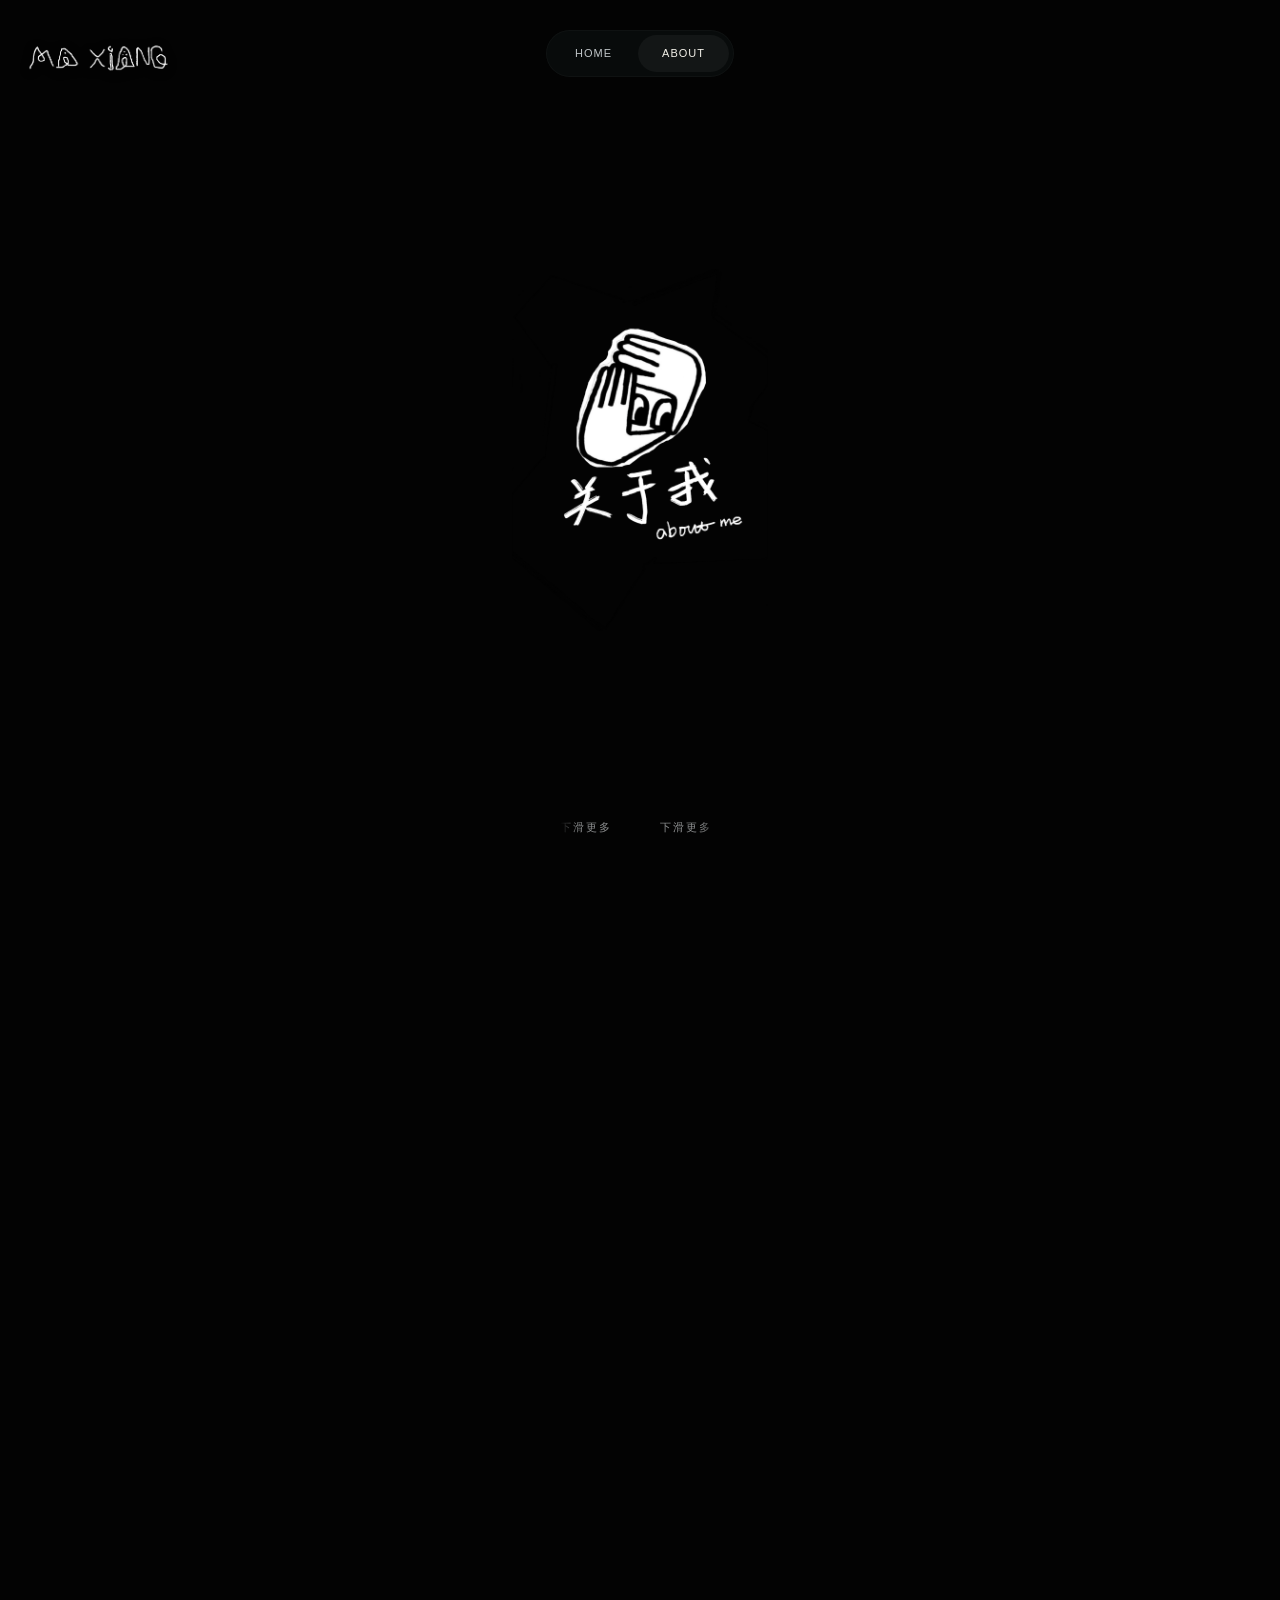
==== about.html @ 544530a7 "Publish MA XIANG portfolio" ====
<!doctype html>
<html lang="zh-CN">
<head>
  <meta charset="UTF-8">
  <meta name="viewport" content="width=device-width,initial-scale=1">
  <meta name="theme-color" content="#030303">
  <meta name="description" content="关于 MA XIANG。日常、旅行与设计。">
  <title>ABOUT — MA XIANG</title>
  <link rel="icon" href="./favicon.svg" type="image/svg+xml">
  <link rel="stylesheet" href="./style.css">
  <script src="./about.js" defer></script>
  <script src="./about-trail.js" defer></script>
  <script src="./about-introduction.js" defer></script>
</head>
<body class="about-page">
  <a class="work-brand about-brand" href="./index.html#home" aria-label="MA XIANG，返回首页">
    <svg viewBox="180 1450 4660 940" aria-hidden="true" focusable="false"><image href="./assets/ma-xiang-handwritten.png" width="4961" height="3508" class="handwriting"/></svg>
  </a>
  <header class="header">
    <nav aria-label="主导航">
      <a href="./index.html#home">HOME</a>
      <a class="active" href="./about.html" aria-current="page">ABOUT</a>
    </nav>
  </header>
  <main class="about-journey" aria-label="关于我，向下滑动查看照片拼贴">
    <div class="about-photo-wall" aria-hidden="true"><img src="./assets/about/photo-wall.jpg" width="2800" height="2769" alt="" decoding="async" fetchpriority="high"></div>
    <div class="about-black-veil" aria-hidden="true"></div>
    <div class="about-trail-layer" aria-hidden="true"></div>
    <div id="about-photo-sources" hidden aria-hidden="true">
      <img src="./assets/about/photos/photo-1.jpg" alt="" decoding="async">
      <img src="./assets/about/photos/photo-2.jpg" alt="" decoding="async">
      <img src="./assets/about/photos/photo-3.jpg" alt="" decoding="async">
      <img src="./assets/about/photos/photo-4.jpg" alt="" decoding="async">
      <img src="./assets/about/photos/photo-5.jpg" alt="" decoding="async">
      <img src="./assets/about/photos/photo-6.jpg" alt="" decoding="async">
      <img src="./assets/about/photos/photo-7.jpg" alt="" decoding="async">
    </div>
    <span class="sr-only" role="status" id="about-photo-status"></span>
    <h1 class="about-figure">
      <span class="sr-only">关于我 — About me</span>
      <svg viewBox="1980 590 1075 1520" aria-hidden="true" focusable="false"><image href="./assets/about/about-me.png" width="4961" height="3508"/></svg>
    </h1>
    <a class="scroll-prompt about-scroll-prompt" href="#memories" aria-label="下滑查看照片拼贴">
      <div class="scroll-track" aria-hidden="true">
        <span class="scroll-group"><span>下滑更多</span><span>下滑更多</span><span>下滑更多</span></span>
        <span class="scroll-group"><span>下滑更多</span><span>下滑更多</span><span>下滑更多</span></span>
      </div>
    </a>
    <span class="about-scroll-target" id="memories" aria-hidden="true"></span>
  </main>
  <div class="about-intro-backdrop" aria-hidden="true"></div>
  <section class="about-introduction" id="about-introduction" aria-label="自我介绍">
    <div class="about-intro-stage">
      <div class="about-intro-copy">
        <p>我的名字是马翔，你也可以叫我小马</p>
        <p>目前是湖南工业大学 产品设计专业大三学生，GPA 3.8/5.0。关注UI交互与AIGC辅助设计、用户体验设计，着重运用agnet大模型设计，具备设计调研、方案表达、建模渲染和视觉优化基础。</p>
        <p>英语水平：CET-4 / CET-6，满足日常交流</p>
        <p>项目与实践经历
2026.07-2026.09
在四川农商银行担任零售金融实习生（客户体验方向），展客户咨询，覆盖开户结算、手机银行、信贷及理财咨询等业务；按老年客户、个体商户、农户、中青年客群归纳需求差异，梳理高频问题台账，沉淀真实用户场景与痛点清单。
2025.03-至今
校内设计工作室  |  视觉设计师
独立设计宣传海报、活动主视觉及社交媒体传播物料
参与品牌视觉延展设计，包括文创包装、周边产品及展示物料设计
根据项目需求完成设计提案与迭代优化，推动方案落地
2025.07-2025.09
运用PS、AI及AIGC工具进行视觉创意与画面优化
根据客户反馈进行多轮修改与交付
2026.06.06-2026.06.07
抖音黑客松株洲站  |  AI智能体辅助视觉设计
参加抖音黑客松株洲站活动，参与AI智能体辅助视觉设计实践
运用AI智能体协助完成视觉方向探索、素材生成与画面优化
参与活动方案表达与视觉物料整理，提升设计迭代效率</p>
        <p>技能工具
熟悉ai大模型工作流，以及基础设计软件 figma photoshop adobe illustrator rihno</p>
      </div>
    </div>
  </section>
</body>
</html>
---- style.css ----
:root {
  color-scheme: dark;
  --paper: #f3f1e9;
  --scene-background: linear-gradient(180deg, #020303 0%, #0d0f10 22%, #222629 48%, #41474a 76%, #62676a 100%);
  font-family: "Helvetica Neue", Arial, "PingFang SC", "Microsoft YaHei", sans-serif;
  font-synthesis: none;
}
* { box-sizing: border-box; }
html { background: #08090a; scroll-behavior: smooth; }
body { margin: 0; color: var(--paper); }
body::before { content: ""; position: fixed; inset: 0; z-index: -1; pointer-events: none; background: var(--scene-background); }
button, a { -webkit-tap-highlight-color: transparent; }
button { font: inherit; color: inherit; cursor: pointer; border: 0; }
a { color: inherit; text-decoration: none; }
button:focus-visible, a:focus-visible { outline: 2px solid #d6ed8d; outline-offset: 5px; }
.hero {
  height: 100svh;
  min-height: 360px;
  position: sticky;
  top: 0;
  z-index: 0;
  overflow: hidden;
  background: transparent;
}
body::after {
  content: "";
  position: fixed;
  z-index: -1;
  inset: 0;
  pointer-events: none;
  opacity: .025;
  background-image: url("data:image/svg+xml,%3Csvg viewBox='0 0 180 180' xmlns='http://www.w3.org/2000/svg'%3E%3Cfilter id='n'%3E%3CfeTurbulence type='fractalNoise' baseFrequency='.85' numOctaves='3' stitchTiles='stitch'/%3E%3C/filter%3E%3Cpath filter='url(%23n)' opacity='.7' d='M0 0h180v180H0z'/%3E%3C/svg%3E");
}
.header { position: fixed; top: 30px; left: 0; right: 0; display: flex; justify-content: center; z-index: 10; }
.header nav { display: flex; gap: 2px; padding: 4px; background: #0b0e0fc9; backdrop-filter: blur(12px); -webkit-backdrop-filter: blur(12px); border: 1px solid #ffffff07; border-radius: 50px; }
.header nav a, .header nav button {
  display: block;
  border-radius: 30px;
  padding: 12px 24px;
  background: none;
  font-size: 11px;
  line-height: 1.2;
  font-weight: 500;
  letter-spacing: 1px;
  color: #bfc4c7;
}
.header nav .active { background: #ffffff0b; color: var(--paper); }
.header nav button:hover, .header nav a:hover { background: #ffffff12; color: white; }
.introduction { position: absolute; width: 100%; top: 48%; transform: translateY(-50%); }
.drawing-stage { position: relative; width: min(88%, 1320px); margin: auto; isolation: isolate; touch-action: none; cursor: none; }
.name { margin: 0; padding: 24px 0; font-size: 0; user-select: none; }
.signature { display: block; width: 100%; height: auto; overflow: hidden; animation: signature-in 1s cubic-bezier(.2,.7,.2,1) both; }
/* Preserve the original transparent PNG and brushwork; recolor for the dark background. */
.handwriting { filter: brightness(0) invert(1); }
.drawing-stage canvas { position: absolute; inset: 0; width: 100%; height: 100%; z-index: 2; touch-action: none; }
.pencil { display: none; position: absolute; z-index: 4; width: 24px; height: 24px; color: #fff; pointer-events: none; transform: translate(0,-24px); }
.pencil svg { width: 100%; height: 100%; }
.playful-intro {
  position: absolute;
  top: calc(100% + 10px);
  left: 50%;
  transform: translateX(-50%);
  width: max-content;
  font-family: Consolas, Menlo, "Liberation Mono", monospace;
  font-size: clamp(16px, 2.15vw, 30px);
  line-height: 1.35;
  z-index: 3;
}
.role-collage { display: flex; margin: 0; color: #fff; letter-spacing: -1px; white-space: nowrap; }
.role-piece { display: block; padding: .06em .28em .13em; animation: collage-in .75s cubic-bezier(.16,1,.3,1) both; }
.fun-word { position: relative; background: #ff4c2f; animation-delay: .35s; }
.fun-word::after { content: ""; position: absolute; left: 0; right: 0; top: calc(100% - 1px); height: 5px; background: #ff4c2f; clip-path: polygon(0 0,100% 0,100% 100%,97% 0,94% 100%,91% 0,88% 100%,85% 0,82% 100%,79% 0,76% 100%,73% 0,70% 100%,67% 0,64% 100%,61% 0,58% 100%,55% 0,52% 100%,49% 0,46% 100%,43% 0,40% 100%,37% 0,34% 100%,31% 0,28% 100%,25% 0,22% 100%,19% 0,16% 100%,13% 0,10% 100%,7% 0,4% 100%,0 0); }
.designer-word { background: #6c6c6b; animation-delay: .43s; }
.at-word { background: #212425; animation-delay: .51s; }
.large-word { background: #6c6c6b; animation-delay: .59s; }
.word-bubble { display: flex; align-items: center; gap: .25em; position: absolute; left: 4px; bottom: 100%; padding: .25em .48em .22em .6em; border-radius: 24px 24px 24px 0; background: #ffd42d; color: #17160b; font: inherit; font-size: .74em; letter-spacing: -.06em; white-space: nowrap; box-shadow: 0 4px 6px #0002; transform-origin: 15% 100%; animation: bubble-in .65s .85s cubic-bezier(.2,1.6,.4,1) both, bubble-colors 1s steps(1, end) infinite; }
.word-bubble svg { width: .9em; height: .9em; flex-shrink: 0; transition: transform .25s; }
.word-bubble:active, .word-bubble.is-clicked { background: #b79aff !important; }
.word-bubble:hover svg { transform: rotate(90deg); }
.scroll-prompt { position: absolute; bottom: max(7%, 25px); left: 50%; transform: translateX(-50%); width: 160px; overflow: hidden; color: #d4d7d8; opacity: .65; mask-image: linear-gradient(90deg,transparent,#000 12%,#000 88%,transparent); -webkit-mask-image: linear-gradient(90deg,transparent,#000 12%,#000 88%,transparent); }
.scroll-track { display: flex; width: max-content; animation: scroll-words 12s linear infinite; }
.scroll-group { display: flex; flex-shrink: 0; }
.scroll-group > span { display: block; width: 100px; flex-shrink: 0; font-size: 11px; line-height: 20px; letter-spacing: 2px; }
.scroll-prompt:hover .scroll-track { animation-play-state: paused; }
.layout-section { position: relative; isolation: isolate; z-index: 2; padding: 60px 0 120px; scroll-margin-top: 0; }
.layout-title { position: sticky; top: calc(50svh - min(8.8vw, 110px)); width: min(88%, 1100px); height: min(17.6vw, 220px); margin: 0 auto calc(-1 * min(17.6vw, 220px)); z-index: 4; pointer-events: none; opacity: 0; }
.liquid-type { position: absolute; inset: 0; background: linear-gradient(165deg, #ffffff80 0%, #e0e9ed20 37%, #b8cadb60 65%, #ffffff75 100%); -webkit-backdrop-filter: blur(7px) saturate(1.65) contrast(1.08); backdrop-filter: blur(7px) saturate(1.65) contrast(1.08); -webkit-mask: url('./assets/layout-text-mask.svg') center / 100% 100% no-repeat; mask: url('./assets/layout-text-mask.svg') center / 100% 100% no-repeat; }
.liquid-outline { position: absolute; inset: 0; width: 100%; height: 100%; fill: none; stroke: #ffffff70; stroke-width: .65; }
.layout-black { position: absolute; inset: 0; width: 100%; height: 100%; fill: #000; stroke: #000; stroke-width: .65; }
.scene-veil { display: none; position: fixed; inset: 0; z-index: 9; pointer-events: none; background: #1118200a; backdrop-filter: blur(0px); -webkit-backdrop-filter: blur(0px); opacity: 0; }
.filter-definitions { position: absolute; pointer-events: none; }
@supports (backdrop-filter: url('#layout-refraction')) {
  .liquid-type { backdrop-filter: url('#layout-refraction') blur(3px) saturate(1.65) contrast(1.08); }
}
.layout-gallery { display: grid; grid-template-columns: repeat(12, minmax(0, 1fr)); gap: 44px 20px; width: min(90%, 1200px); margin: auto; padding: 0 0 30px; position: relative; }
.layout-figure { margin: 0; min-width: 0; position: relative; }
.artwork-depth { transform: translate3d(0, var(--depth-y, 0px), 0); }
.artwork-reveal { opacity: 1; }
.artwork-reveal.is-reveal-pending { opacity: 0; transform: translate3d(0, 16px, 0); }
.figure-1 { grid-column: 2 / span 4; grid-row: 1; margin-top: 5vh; }
.figure-2 { grid-column: 7 / span 6; grid-row: 1; margin-top: 18vh; }
.figure-3 { grid-column: 1 / span 5; grid-row: 2; }
.figure-4 { grid-column: 8 / span 4; grid-row: 2; margin-top: 10vh; }
.figure-5 { grid-column: 4 / span 5; grid-row: 3; margin-top: 0; }
.artwork-open { display: block; width: 100%; padding: 0; margin: 0; background: transparent; cursor: zoom-in; }
.artwork-open img { display: block; width: 100%; height: auto; border-radius: 2px; }
.clock-poster { position: relative; isolation: isolate; }
.clock-poster > img { position: relative; z-index: 1; }
/* Turn the source's dark ink into white alpha; the pale dial becomes transparent. */
.layout-clock { position: absolute; left: 100%; top: -2%; width: 48%; aspect-ratio: 1; transform: translate(-10%, -50%); z-index: 0; border-radius: 50%; background: url('./assets/layout/playful-clock.jpg') 50% 36% / 125.1% 111.4% no-repeat; filter: url('#clock-white-lines'); pointer-events: none; }
@media (max-width: 700px) { .layout-clock { width: 36%; transform: translate(-30%, -50%); } }
.layout-figure figcaption { padding: 20px 0 0; color: #d5dadd; font-family: Consolas, Menlo, monospace; font-size: 11px; line-height: 1.5; letter-spacing: .8px; }
.figure-2 figcaption, .figure-4 figcaption { text-align: right; }
.product-section { position: relative; isolation: isolate; z-index: 2; padding-bottom: 20svh; }
.product-scene { position: sticky; top: 0; height: 100svh; min-height: 480px; display: flex; align-items: center; overflow: hidden; opacity: 0; }
.product-title { position: fixed; top: 50%; left: 50%; transform: translate(-50%, -50%); width: min(88%, 1100px); height: min(17.6vw, 220px); z-index: 4; pointer-events: none; opacity: 0; }
.product-title .liquid-type { -webkit-mask-image: url('./assets/product-text-mask.svg'); mask-image: url('./assets/product-text-mask.svg'); }
.product-viewport { width: 100%; overflow: clip; touch-action: pan-y pinch-zoom; }
.product-viewport::-webkit-scrollbar { display: none; }
.product-viewport:focus-visible { outline: 1px solid #ffffff80; outline-offset: -3px; }
.product-track { display: flex; align-items: flex-start; width: max-content; gap: 22px; padding: 14px max(5vw, 24px) 28px; will-change: transform; }
.product-figure { flex: none; width: max-content; margin: 0; }
.product-figure .artwork-open { cursor: pointer; }
.product-figure img { display: block; width: auto; height: clamp(260px, 39svh, 410px); max-width: none; border-radius: 10px; user-select: none; -webkit-user-drag: none; }
.product-figure figcaption { margin-top: 18px; color: #d5dadd; font: 11px/1.5 Consolas, Menlo, monospace; letter-spacing: .8px; }
.artwork-dialog { position: fixed; inset: 0; margin: auto; width: 100vw; height: 100svh; max-width: none; max-height: none; padding: 40px 70px; border: 0; border-radius: 0; background: #0d0f10ed; overflow: hidden; }
.artwork-dialog::backdrop { background: #000b; backdrop-filter: blur(20px); }
.artwork-view { display: flex; height: 100%; flex-direction: column; align-items: center; justify-content: center; gap: 14px; }
.artwork-view img { display: block; max-width: 100%; max-height: calc(100% - 40px); width: auto; height: auto; object-fit: contain; }
.artwork-view p { margin: 0; font: 11px/1.5 Consolas, Menlo, monospace; letter-spacing: 1px; color: #e0e4e7; }
.artwork-close { z-index: 1; top: 18px; right: 24px; padding: 6px 10px; }
.artwork-previous, .artwork-next { position: absolute; top: 50%; transform: translateY(-50%); width: 42px; height: 52px; padding: 9px; background: #ffffff0a; border-radius: 50px; }
.artwork-previous { left: 14px; }.artwork-next { right: 14px; }
.artwork-previous svg, .artwork-next svg { display: block; width: 100%; height: 100%; }
.artwork-previous:hover, .artwork-next:hover { background: #ffffff20; }
.apps-section { position: relative; isolation: isolate; z-index: 2; padding: 9svh 0 24px; }
.apps-title { position: fixed; top: 50%; left: 50%; transform: translate(-50%, -50%); width: min(92%, 1100px); height: min(18.4vw, 220px); z-index: 4; opacity: 0; pointer-events: none; }
.apps-title .liquid-type { -webkit-mask-image: url('./assets/apps-text-mask.svg'); mask-image: url('./assets/apps-text-mask.svg'); }
.apps-gallery { position: relative; width: min(90%, 1200px); margin: auto; display: grid; grid-template-columns: repeat(24, minmax(0, 1fr)); gap: 7svh 12px; align-items: start; }
.apps-figure { margin: 0; min-width: 0; }
.apps-figure img { border-radius: 0; }
.apps-figure figcaption { padding-top: 18px; font: 11px/1.5 Consolas, Menlo, monospace; letter-spacing: .8px; color: #d5dadd; }
.apps-depth { transform: translate3d(0, var(--apps-depth, 0px), 0); }
.apps-reveal { opacity: 0; transform: translate3d(0, 16px, 0); }
.apps-accent { position: absolute; z-index: 2; transform: translate(-50%, -50%); padding: 0; border: 0; background: transparent; touch-action: manipulation; }
.apps-accent:focus-visible { outline: 1px solid #e8deff; outline-offset: 9px; border-radius: 4px; }
.apps-likes { position: absolute; z-index: 2; display: flex; align-items: center; gap: .75em; transform: translateY(-50%); color: #9bbdd0; font: 600 clamp(24px, 2.3vw, 36px)/1 Arial, sans-serif; letter-spacing: -.05em; white-space: nowrap; pointer-events: none; }
.apps-likes svg { display: block; width: 1.8em; height: 2em; flex: none; }
.apps-loading { color: #b39aff; font: 500 clamp(28px, 2.3vw, 40px)/1 Arial, sans-serif; letter-spacing: -1.5px; white-space: nowrap; }
.apps-loading-base { display: block; opacity: .2; }
.apps-loading-fill { position: absolute; inset: 0; clip-path: inset(0 100% 0 0); }
.app-5 .apps-reveal { position: relative; }
.apps-picker { position: absolute; top: -30px; left: -46px; width: 140px; aspect-ratio: 1; border-radius: 50%; isolation: isolate; z-index: 3; background: conic-gradient(#ff3333, #ffff33, #33ff33, #33ffff, #3333ff, #ff33ff, #ff3333); box-shadow: 0 4px 24px #0004; touch-action: pan-y pinch-zoom; }
.apps-picker::before { content: ''; position: absolute; inset: 1.5px; z-index: 1; border-radius: inherit; background: #11181a; pointer-events: none; }
.apps-picker::after { content: ''; position: absolute; inset: 0; z-index: 0; border-radius: inherit; background: var(--picker-color, transparent); opacity: 0; transform: scale(.98); transition: opacity 200ms, transform 350ms cubic-bezier(.2,.8,.2,1.2); pointer-events: none; }
.apps-picker.is-selected::after { opacity: 1; transform: scale(1.04); box-shadow: 0 0 20px color-mix(in srgb, var(--picker-color) 25%, transparent); }
.apps-color-dot { position: absolute; z-index: 2; left: 50%; top: 50%; translate: -50% -50%; width: 22.857%; aspect-ratio: 1; padding: 0; border-radius: 50%; background: var(--dot-color); transition: scale 130ms cubic-bezier(.2,.8,.2,1.2); }
.apps-color-dot:hover { scale: 1.5; z-index: 4; box-shadow: 0 0 0 1px #ffffff80, 0 0 16px var(--dot-color); }
.apps-color-dot:active { scale: 1.2; }
.apps-color-dot[aria-pressed="true"] { outline: 2px solid #ffffffb0; outline-offset: 1px; }
.apps-color-dot:focus-visible { outline: 2px solid #fff; outline-offset: 3px; z-index: 5; }
@media (max-width: 700px) {
  .apps-likes { font-size: clamp(14px, 4.2vw, 18px); }
  .apps-loading { font-size: clamp(13px, 3.9vw, 20px); letter-spacing: -.6px; }
}
@media (max-width: 900px) {
  .apps-picker { --picker-size: clamp(64px, 10vw, 84px); width: var(--picker-size); left: calc(var(--picker-size) * -.5); top: calc(var(--picker-size) * -.5); }
}
@media (prefers-reduced-motion: reduce) { .apps-loading-fill { clip-path: inset(0); } }
.app-1 { grid-column: 2 / span 6; grid-row: 1; margin-top: 22svh; }
.app-2 { grid-column: 10 / span 5; grid-row: 1; }
.app-3 { grid-column: 18 / span 6; grid-row: 1; margin-top: 9svh; }
.app-4 { grid-column: 1 / span 5; grid-row: 2; }
.app-5 { grid-column: 9 / span 7; grid-row: 2; margin-top: 7svh; }
.app-6 { grid-column: 19 / span 5; grid-row: 2; margin-top: -12svh; }
@media (max-width: 700px) {
  .apps-section { padding-top: 8svh; padding-bottom: 20px; }
  .apps-title { width: 100%; height: 20vw; }
  .apps-gallery { width: 92%; grid-template-columns: repeat(12, minmax(0, 1fr)); gap: 36px 10px; }
  .app-1 { grid-column: 1 / span 6; grid-row: 1; margin-top: 13svh; }
  .app-2 { grid-column: 8 / span 5; grid-row: 1; margin-top: 0; }
  .app-3 { grid-column: 2 / span 7; grid-row: 2; margin-top: 0; }
  .app-4 { grid-column: 1 / span 5; grid-row: 3; margin-top: 0; }
  .app-5 { grid-column: 7 / span 6; grid-row: 3; margin-top: 12svh; }
  .app-6 { grid-column: 5 / span 7; grid-row: 4; margin-top: 0; }
  .apps-figure figcaption { font-size: 10px; padding-top: 12px; }
}
@media (prefers-reduced-motion: reduce) { .apps-depth { transform: none; } .apps-reveal { opacity: 1; transform: none; } }
@keyframes collage-in { from { opacity: 0; transform: translateY(12px) rotate(-3deg); } to { opacity: 1; transform: none; } }
@keyframes bubble-in { from { opacity: 0; transform: translate(-10px, 6px) scale(.75) rotate(-5deg); } to { opacity: 1; transform: none; } }
@keyframes bubble-colors { 0%, 100% { background-color: #ffd42d; } 50% { background-color: #ffb928; } }
@keyframes scroll-words { to { transform: translateX(-50%); } }
dialog { color: var(--paper); background: #202426; border: 1px solid #ffffff25; max-width: 540px; width: calc(100% - 40px); padding: 50px; border-radius: 5px; box-shadow: 0 20px 100px #0007; }
dialog::backdrop { background: #0008; backdrop-filter: blur(14px); }
.close-dialog { position: absolute; right: 20px; top: 14px; background: none; font-size: 28px; color: #bec2c3; }
dialog h2 { font-size: 22px; font-weight: 400; letter-spacing: 1px; margin: 0 0 25px; }
dialog p { font-size: 14px; color: #c1c6c8; line-height: 2; }
.sr-only { position: absolute; width: 1px; height: 1px; overflow: hidden; clip-path: inset(50%); white-space: nowrap; }
@keyframes signature-in { from { opacity: 0; transform: translateY(12px); } to { opacity: 1; transform: translateY(0); } }
@media (max-width: 700px) {
  .header { top: 24px; }
  .header nav a, .header nav button { padding: 12px 19px; font-size: 10px; }
  .drawing-stage { width: 94%; }
  .name { padding: 35px 0; }
  .playful-intro { top: calc(100% + 15px); font-size: clamp(14px, 5vw, 22px); }
  .role-collage { letter-spacing: -.6px; }
  .word-bubble { font-size: .85em; }
  .scroll-prompt { bottom: max(7%, 25px); }
  .layout-section { padding: 45px 0 60px; }
  .layout-gallery { width: 90%; gap: 32px 12px; grid-template-columns: repeat(6, minmax(0, 1fr)); }
  .figure-1 { grid-column: 1 / span 4; grid-row: 1; margin-top: 2vh; }
  .figure-2 { grid-column: 2 / span 5; grid-row: 2; margin-top: 0; }
  .figure-3 { grid-column: 1 / span 4; grid-row: 3; }
  .figure-4 { grid-column: 3 / span 4; grid-row: 4; margin-top: 0; }
  .figure-5 { grid-column: 1 / span 5; grid-row: 5; margin-top: 0; }
  .layout-title { width: 96%; height: 19.2vw; top: calc(50svh - 9.6vw); margin-bottom: -19.2vw; }
  .layout-figure figcaption { font-size: 10px; padding-top: 12px; }
  .product-title { width: 96%; height: 19.2vw; }
  .product-track { gap: 14px; padding-inline: 24px; }
  .product-figure img { height: clamp(260px, 43svh, 390px); border-radius: 7px; }
  .product-figure figcaption { font-size: 10px; }
  .artwork-dialog { padding: 64px 36px; }
  .artwork-previous, .artwork-next { width: 30px; padding: 5px; }
  .artwork-previous { left: 2px; }.artwork-next { right: 2px; }
  dialog { padding: 42px 28px; }
}
@media (max-height: 500px) and (min-width: 701px) {
  .drawing-stage { width: min(65%, 800px); }
  .introduction { top: 43%; }
  .playful-intro { top: 100%; font-size: 18px; }
  .scroll-prompt { bottom: 18px; }
}
@media (prefers-reduced-motion: reduce) { html { scroll-behavior: auto; } .artwork-depth { transform: none; } .artwork-reveal.is-reveal-pending { opacity: 1; transform: none; filter: none; } *, *::before, *::after { animation: none !important; transition: none !important; } }
.work-directory { position: fixed; left: max(18px, env(safe-area-inset-left)); bottom: max(18px, env(safe-area-inset-bottom)); z-index: 8; display: grid; gap: 3px; padding: 10px; background: transparent; opacity: 0; transform: translateX(-28px); pointer-events: none; }
.work-directory a { display: grid; grid-template-columns: 8.75em 6.9em; align-items: center; height: 30px; column-gap: 8px; padding: 4px 0; color: #b9bec1; font: 400 11px/1.5 Arial, sans-serif; text-decoration: none; text-align: left; white-space: nowrap; transition: color 300ms, font-size 350ms cubic-bezier(.4,0,.2,1); }
/* Bound randomized glyphs to their own column so hover never pushes into FIG. */
.work-directory a { pointer-events: auto; }
.work-directory a > span { display: block; min-width: 0; overflow: hidden; filter: drop-shadow(0 1px 1px #000c) drop-shadow(0 2px 5px #0008); }
/* The title's translucent silver-blue fill and fine glass edge, scaled for small type. */
@supports (background-clip: text) or (-webkit-background-clip: text) {
  .work-directory a > span {
    background: linear-gradient(165deg, #ffffff80 0%, #e0e9ed20 37%, #b8cadb60 65%, #ffffff75 100%);
    background-clip: text;
    -webkit-background-clip: text;
    color: transparent;
    -webkit-text-fill-color: transparent;
    -webkit-text-stroke: .3px #ffffff70;
  }
  .work-directory a[aria-current] > span { -webkit-text-stroke-color: #ffffffa0; }
}
.work-directory a[aria-current] { color: #fff; font-size: 14px; }
.work-directory a:focus-visible { outline: 1px solid #b9bec1; outline-offset: 4px; }
.work-brand { position: fixed; top: 40px; left: max(28px, env(safe-area-inset-left)); z-index: 11; width: clamp(120px, 11vw, 160px); padding: 4px 0; opacity: 0; filter: drop-shadow(0 2px 5px #0008); }
.work-brand svg { display: block; width: 100%; height: auto; }
.ending-section { position: relative; z-index: 3; height: 100svh; isolation: isolate; overflow: hidden; }
.ending-backdrop { position: fixed; inset: 0; z-index: 1; background: radial-gradient(ellipse at 50% 55%, #420706 0%, #210202 55%, #0d0101 100%); opacity: 0; pointer-events: none; }
.ending-scene { position: absolute; inset: 0; opacity: 0; }
.ending-ring-layer { position: absolute; inset: 0; overflow: hidden; pointer-events: none; opacity: 0; }
.ending-rings { position: absolute; width: max(110vw, 120svh); aspect-ratio: 1; top: var(--ring-center-y, 51%); left: 50%; transform: translate(-50%, -50%); pointer-events: none; }
.ending-ring { position: absolute; top: 50%; left: 50%; aspect-ratio: 1; border-radius: 50%; background: radial-gradient(circle, #8c0e0a 0%, #85110f 41%, #731414 58%, #350606 80%, #100101 100%); box-shadow: inset 0 12px 40px #0008, 0 18px 55px #000b; opacity: 0; }
.ending-ring-1 { width: 100%; background: radial-gradient(circle closest-side, #8c0e0a 0%, #731010 45%, #420606 66%, #210202 82%, #0d0101 100%); box-shadow: none; }
.ending-ring-2 { width: 72.73%; }
.ending-ring-3 { width: 54.55%; }
.ending-ring-5 { width: 26.36%; background: #000; }
.ending-lettering { position: absolute; top: 51%; left: 50%; width: min(40vw, 560px, 70svh); height: auto; overflow: visible; opacity: 0; pointer-events: none; }
.about-page { --about-ink: #030303; background: var(--about-ink); }
.about-page::before, .about-page::after { display: none; }
.about-journey { min-height: calc(100svh + 72px); }
.about-photo-wall { position: fixed; inset: 0; z-index: 0; overflow: hidden; background: #fff; }
.about-photo-wall img { display: block; width: 100%; height: auto; min-height: 100svh; object-fit: cover; object-position: center top; }
.about-black-veil { position: fixed; inset: 0; z-index: 1; background: var(--about-ink); opacity: 1; pointer-events: none; }
.about-figure { position: fixed; top: 50%; left: 50%; z-index: 12; width: clamp(180px, 20vw, 280px); max-width: 54vw; margin: 0; transform: translate(-50%, -50%); pointer-events: none; }
.about-trail-layer { position: fixed; inset: 0; z-index: 4; overflow: hidden; pointer-events: none; }
.about-trail-photo { position: absolute; margin: 0; transform: translate(-50%, -50%); pointer-events: none; }
.about-trail-photo img { display: block; width: 100%; height: 100%; object-fit: contain; border-radius: 2px; box-shadow: 0 12px 34px #0005; }
.about-page { overscroll-behavior: none; }
.about-figure svg { display: block; width: 100%; height: auto; max-height: 58svh; }
.about-scroll-prompt { position: fixed; z-index: 3; }
.about-scroll-target { position: absolute; top: 120px; width: 1px; height: 1px; }
.about-brand { opacity: 1; }
.about-intro-backdrop { position: fixed; inset: 0; z-index: 5; background: var(--scene-background); pointer-events: none; opacity: 0; }
.about-introduction { position: relative; z-index: 6; min-height: 100svh; color: #f3f1e9; font-family: "PingFang SC", "PingFang TC", "Microsoft YaHei", sans-serif; }
.about-intro-stage { position: relative; min-height: 100svh; padding: 140px 7vw 40svh; }
.about-intro-copy { width: min(100%, 920px); margin: 0 auto; font-size: clamp(17px, 2vw, 30px); font-weight: 400; line-height: 1.85; letter-spacing: .015em; }
.about-intro-copy p { margin: 0 0 1em; white-space: pre-wrap; overflow-wrap: anywhere; }
.about-intro-copy p:last-child { margin-bottom: 0; }
.about-reveal-word { display: inline-block; vertical-align: baseline; }
.about-word-ink { display: inline-block; opacity: 0; transform: translateY(-1.3em) rotate(-2deg); }
.about-reveal-word.is-revealed .about-word-ink { animation: about-word-drop 760ms cubic-bezier(.22,.65,.3,1) var(--drop-delay, 0ms) both; }
@keyframes about-word-drop {
  0% { opacity: 0; transform: translateY(-1.3em) rotate(-2deg); }
  68% { opacity: 1; transform: translateY(.09em) rotate(.5deg); }
  100% { opacity: 1; transform: translateY(0) rotate(0); }
}
@media (max-width: 700px) {
  .about-intro-stage { padding: 132px 7vw 40svh; }
  .about-intro-copy { font-size: clamp(16px, 4.25vw, 19px); line-height: 1.85; }
}
@media (prefers-reduced-motion: reduce) {
  .about-word-ink, .about-reveal-word.is-revealed .about-word-ink { animation: none; opacity: 1; transform: none; }
}
@media (max-width: 700px) { .ending-lettering { width: min(72vw, 55svh); } }
@media (max-width: 700px) {
  .work-brand { top: 82px; left: max(16px, env(safe-area-inset-left)); width: 104px; }
  .work-directory { left: max(8px, env(safe-area-inset-left)); bottom: max(8px, env(safe-area-inset-bottom)); padding: 8px; gap: 2px; }
  .work-directory a { font-size: 10px; height: 28px; column-gap: 6px; }
  .work-directory a[aria-current] { font-size: 12px; }
}
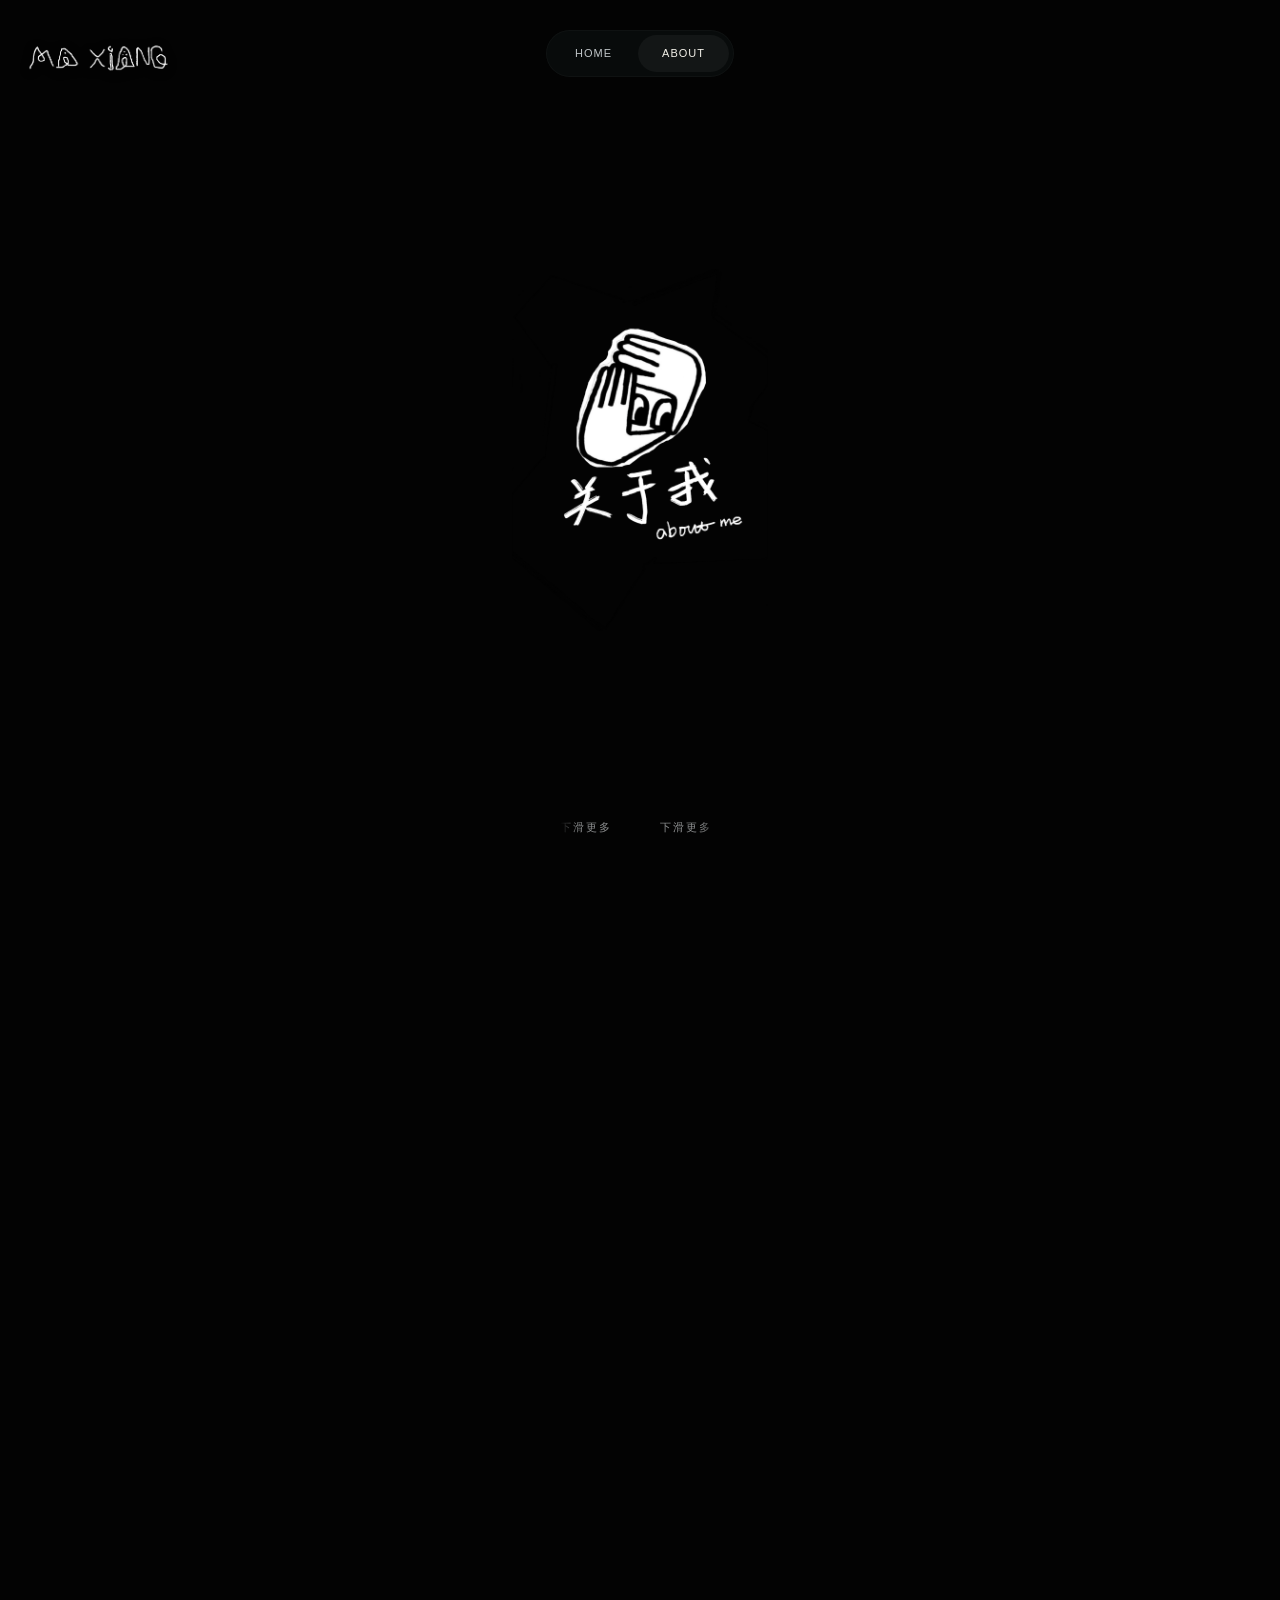
==== commit 24f6c6fd: "Reduce About experience and skills text by two pixels" ====
--- a/about.html
+++ b/about.html
@@ -14,7 +14,7 @@
 </head>
 <body class="about-page">
   <a class="work-brand about-brand" href="./index.html#home" aria-label="MA XIANG，返回首页">
-    <svg viewBox="180 1450 4660 940" aria-hidden="true" focusable="false"><image href="./assets/ma-xiang-handwritten.png" width="4961" height="3508" class="handwriting"/></svg>
+    <svg viewBox="180 1450 4660 940" aria-hidden="true" focusable="false"><defs><mask id="signature-alpha-1" maskUnits="userSpaceOnUse" x="180" y="1450" width="4660" height="940" style="mask-type:alpha"><image href="./assets/ma-xiang-handwritten.png" width="4961" height="3508"/></mask></defs><rect x="180" y="1450" width="4660" height="940" fill="#ffffff" mask="url(#signature-alpha-1)"/></svg>
   </a>
   <header class="header">
     <nav aria-label="主导航">
@@ -55,7 +55,7 @@
         <p>我的名字是马翔，你也可以叫我小马</p>
         <p>目前是湖南工业大学 产品设计专业大三学生，GPA 3.8/5.0。关注UI交互与AIGC辅助设计、用户体验设计，着重运用agnet大模型设计，具备设计调研、方案表达、建模渲染和视觉优化基础。</p>
         <p>英语水平：CET-4 / CET-6，满足日常交流</p>
-        <p>项目与实践经历
+        <p class="about-intro-detail">项目与实践经历
 2026.07-2026.09
 在四川农商银行担任零售金融实习生（客户体验方向），展客户咨询，覆盖开户结算、手机银行、信贷及理财咨询等业务；按老年客户、个体商户、农户、中青年客群归纳需求差异，梳理高频问题台账，沉淀真实用户场景与痛点清单。
 2025.03-至今
@@ -71,7 +71,7 @@
 参加抖音黑客松株洲站活动，参与AI智能体辅助视觉设计实践
 运用AI智能体协助完成视觉方向探索、素材生成与画面优化
 参与活动方案表达与视觉物料整理，提升设计迭代效率</p>
-        <p>技能工具
+        <p class="about-intro-detail">技能工具
 熟悉ai大模型工作流，以及基础设计软件 figma photoshop adobe illustrator rihno</p>
       </div>
     </div>
--- a/style.css
+++ b/style.css
@@ -50,8 +50,7 @@
 .drawing-stage { position: relative; width: min(88%, 1320px); margin: auto; isolation: isolate; touch-action: none; cursor: none; }
 .name { margin: 0; padding: 24px 0; font-size: 0; user-select: none; }
 .signature { display: block; width: 100%; height: auto; overflow: hidden; animation: signature-in 1s cubic-bezier(.2,.7,.2,1) both; }
-/* Preserve the original transparent PNG and brushwork; recolor for the dark background. */
-.handwriting { filter: brightness(0) invert(1); }
+/* Paint white through the original PNG alpha in SVG, without CSS color filters. */
 .drawing-stage canvas { position: absolute; inset: 0; width: 100%; height: 100%; z-index: 2; touch-action: none; }
 .pencil { display: none; position: absolute; z-index: 4; width: 24px; height: 24px; color: #fff; pointer-events: none; transform: translate(0,-24px); }
 .pencil svg { width: 100%; height: 100%; }
@@ -284,6 +283,7 @@
 .about-intro-copy { width: min(100%, 920px); margin: 0 auto; font-size: clamp(17px, 2vw, 30px); font-weight: 400; line-height: 1.85; letter-spacing: .015em; }
 .about-intro-copy p { margin: 0 0 1em; white-space: pre-wrap; overflow-wrap: anywhere; }
 .about-intro-copy p:last-child { margin-bottom: 0; }
+.about-intro-copy .about-intro-detail { font-size: calc(1em - 2px); }
 .about-reveal-word { display: inline-block; vertical-align: baseline; }
 .about-word-ink { display: inline-block; opacity: 0; transform: translateY(-1.3em) rotate(-2deg); }
 .about-reveal-word.is-revealed .about-word-ink { animation: about-word-drop 760ms cubic-bezier(.22,.65,.3,1) var(--drop-delay, 0ms) both; }
